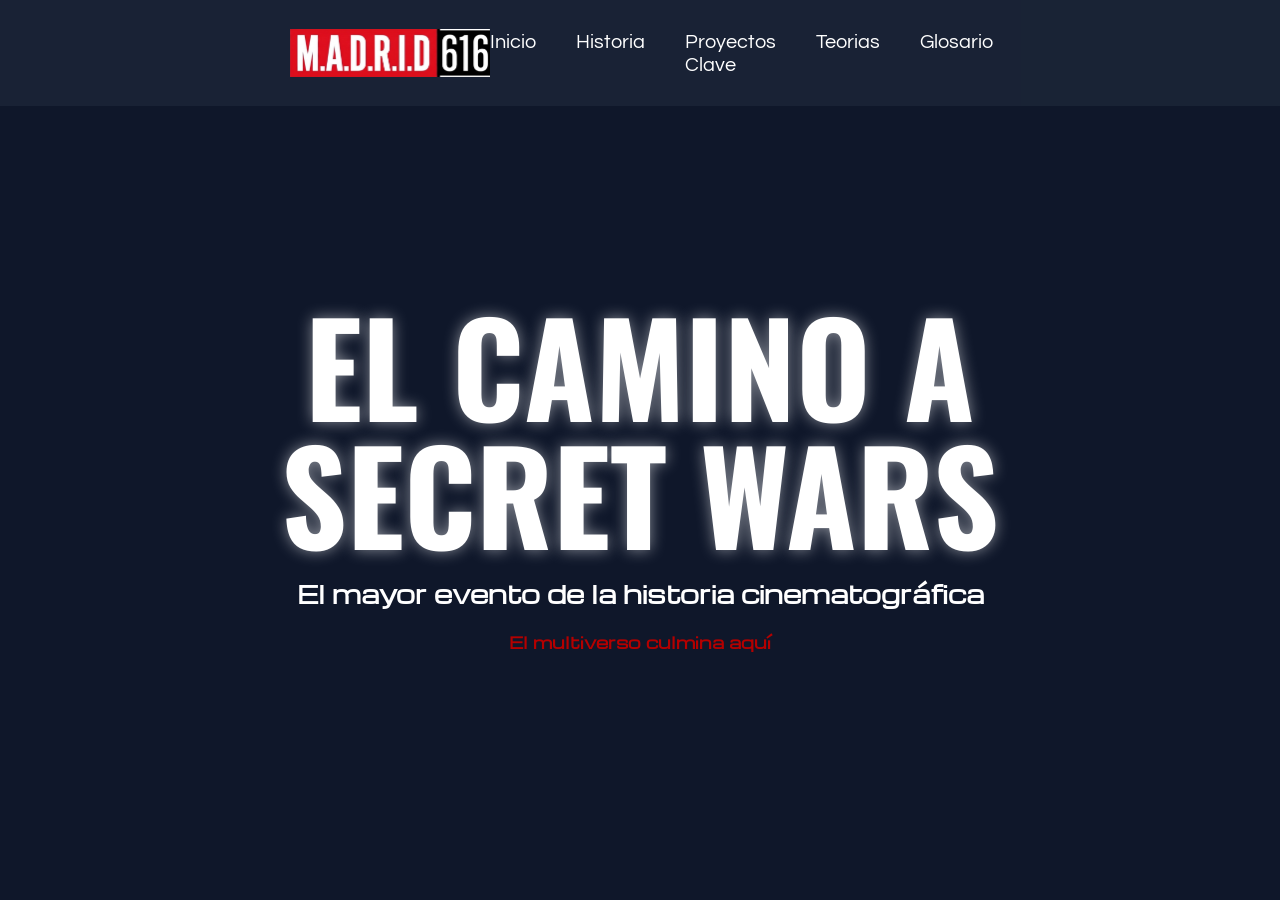
==== index.html @ 411f483f "Add files via upload" ====
<!DOCTYPE html>
<html lang="es">
<head>
    <meta charset="UTF-8">
    <meta name="viewport" content="width=device-width, initial-scale=1.0">
    <title>M.A.D.R.I.D 616: El camino a Secret Wars: El evento mas grande de la historia del cine</title>
    <meta name="description" content="Descripción del camino a secret wars, marvel en el cine, spiderman peliculas, vengadores peliculas, secret wars, doomsday">
    <meta name="keywords" content=" M.A.D.R.I.D, 616, MADRID 616, madrid 616, madrid, Madrid616, Marvel, Spiderman, Spider-Man, marvel, Superhéroes, Historia, Peter Parker, Miles, Peter, Morales, Araña, Videojuego, Videojuegos, Pelicula, Peli, Peliculas, vengadores, Vengadores, doomsday, Doomsday, avengers, Avengers, Secret Wars, secret wars, doom, Doom, Muerte, muerte, Doctor doom, doctor doom">
    <meta name="author" content="Flavio Alonso Ramos"> 
    <meta name="robots" content="index,follow">
    <link rel="stylesheet" href="estilo-index.css">
    <!-- LAS KEYWORDS NO SIRVEN PARA NADA ACTUALMENTE -->
    <link rel="preconnect" href="https://fonts.googleapis.com">
    <link rel="preconnect" href="https://fonts.gstatic.com" crossorigin>
    <link href="https://fonts.googleapis.com/css2?family=Google+Sans:ital,opsz,wght@0,17..18,400..700;1,17..18,400..700&family=Michroma&family=Oswald:wght@200..700&family=Questrial&display=swap" rel="stylesheet">
    <link rel="stylesheet" href="https://fonts.googleapis.com/css2?family=Material+Symbols+Outlined:opsz,wght,FILL,GRAD@20..48,100..700,0..1,-50..200&icon_names=home" />
    <link rel="stylesheet" href="https://fonts.googleapis.com/css2?family=Material+Symbols+Outlined:opsz,wght,FILL,GRAD@20..48,100..700,0..1,-50..200&icon_names=search" />
    <link rel="apple-touch-icon" sizes="180x180" href="imagenes/apple-touch-icon.png">
    <link rel="icon" type="image/png" sizes="32x32" href="imagenes/favicon-32x32.png">
    <link rel="icon" type="image/png" sizes="16x16" href="imagenes/favicon-16x16.png">
    <link rel="manifest" href="/site.webmanifest">
    <link rel="canonical" href="https://FlavioAlonso21.github.io">
</head>
<body>
    <header>
        <img class="logoindice" src="imagenes/logo Madrid616slim.jpg" alt="M.A.D.R.I.D 616" width="200px">
        <ol class="indice">
            <li class="elementolista"><a class="elementolista">Inicio</a></li>
            <li class="elementolista"><a class="elementolista">Historia</a></li>
            <li class="elementolista"><a class="elementolista">Proyectos Clave</a></li>
            <li class="elementolista"><a class="elementolista">Teorias</a></li>
            <li class="elementolista"><a class="elementolista">Glosario</a></li>
        </ol>
    </header>
    <h1>EL CAMINO A<br>SECRET WARS</h1>
    <h2>El mayor evento de la historia cinematográfica</h2>
    <h3>El multiverso culmina aquí</h3>
    <img></img>
</body>
</html>
---- estilo-index.css ----
body{
    margin: 0;
    background-color: #0f172a;
    background-image:
    background-size: 100% auto;
    color: white;
}
header{
    display: flex;
    box-sizing: border-box;
    background-color: rgba(30, 41, 59, 0.7);
    justify-content: space-between;
    align-items: center;
    padding: 10px 40px;
    position: fixed;
    top: 0;
    left: 0;
    width: 100%;
    z-index: 1000;
}
.indice{
    display: flex;
    font-size: 125%;
    gap: 40px;
    padding: 0 250px 0 0;
}
.logoindice{
    padding: 0 0 0 250px;
}
li{
    display: inline-block;
    text-decoration: none;
}
li.elementolista:hover{
    background: grey;
    border-radius: 50px;
    padding: 5px 10px;
}
a.elementolista{
    text-decoration: none;
    color: white;
    font-family: Questrial;
}
h1{
    font-size: 8rem;
    text-align: center;
    font-family: Oswald;
    width: fit-content;
    line-height: 1.0;
    margin: 300px auto 5px auto;
    padding: auto;
    text-shadow:0 0 15px rgba(255, 255, 255, 0.5);
}
h2{
    text-align: center;
    font-family: Michroma;
}
h3{
    font-size: 1rem;
    color: rgb(180, 0, 0);
    text-align: center;
    font-family: Michroma;
}
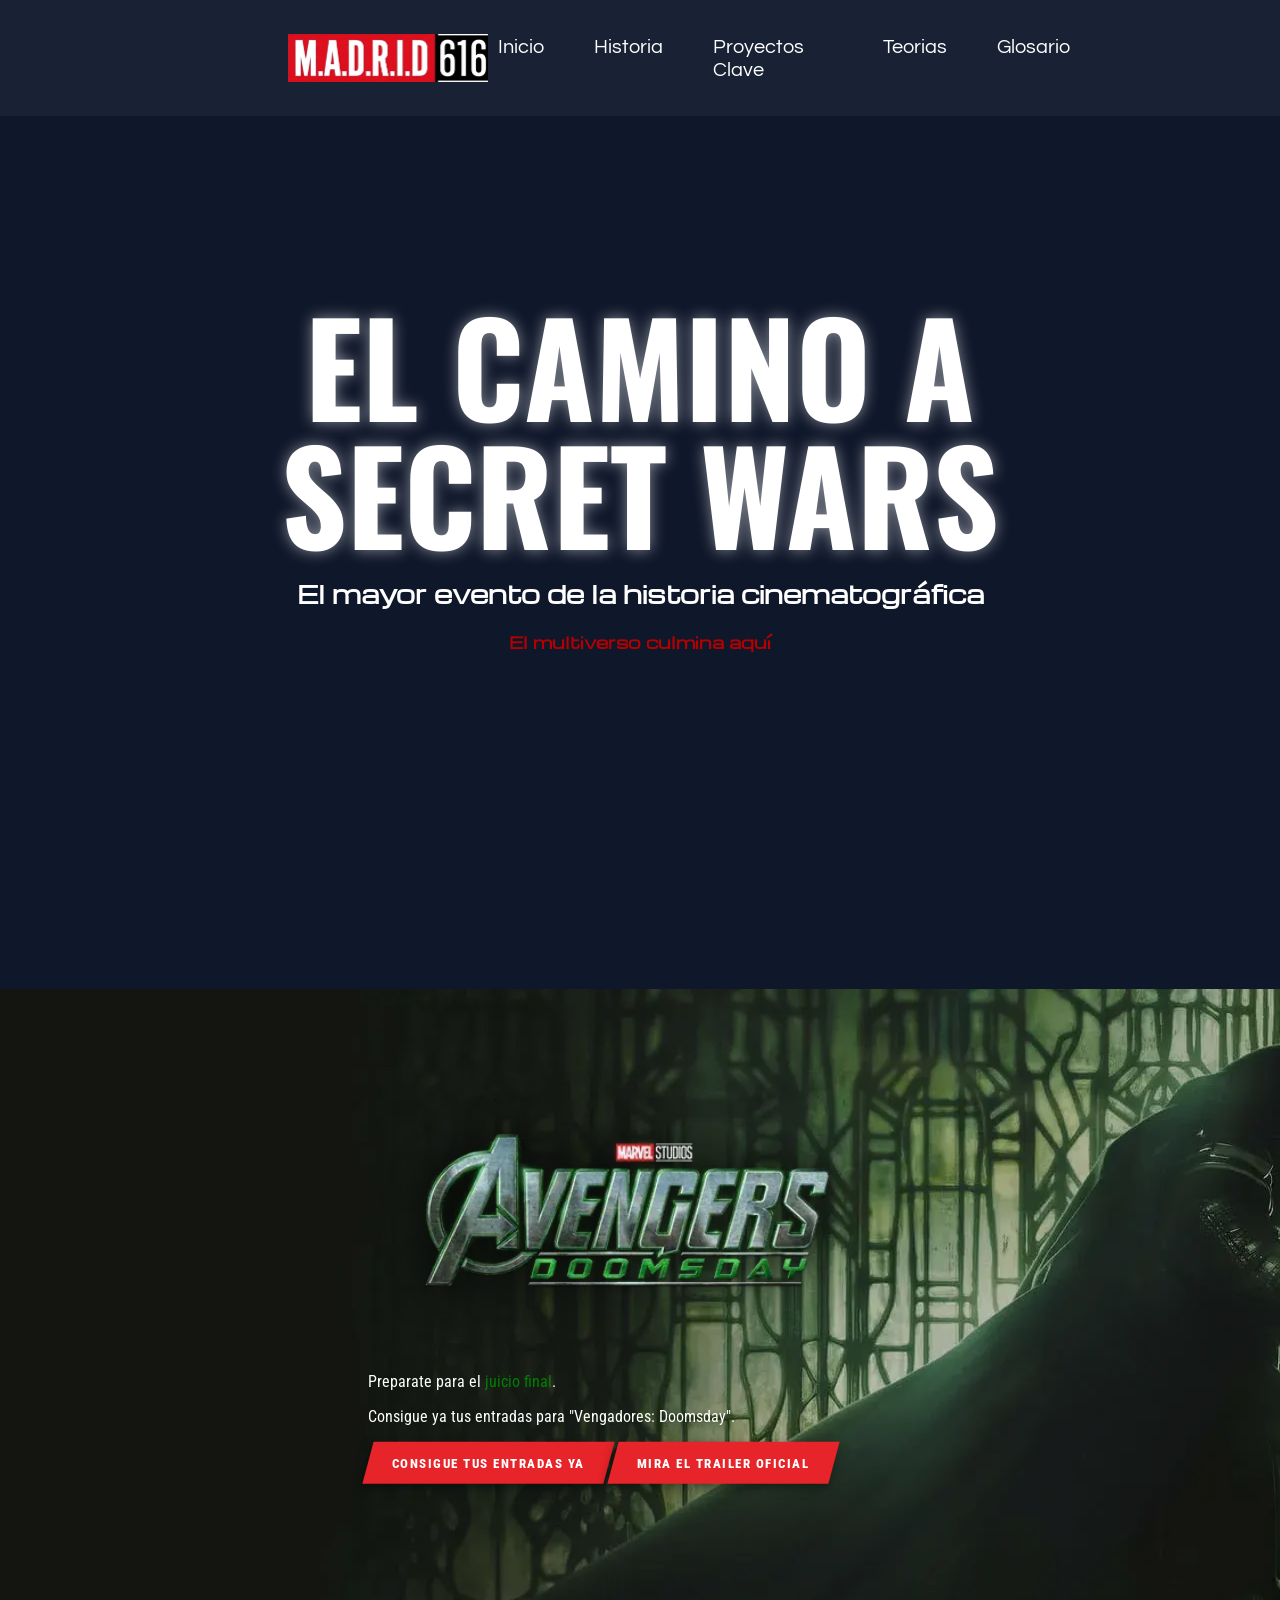
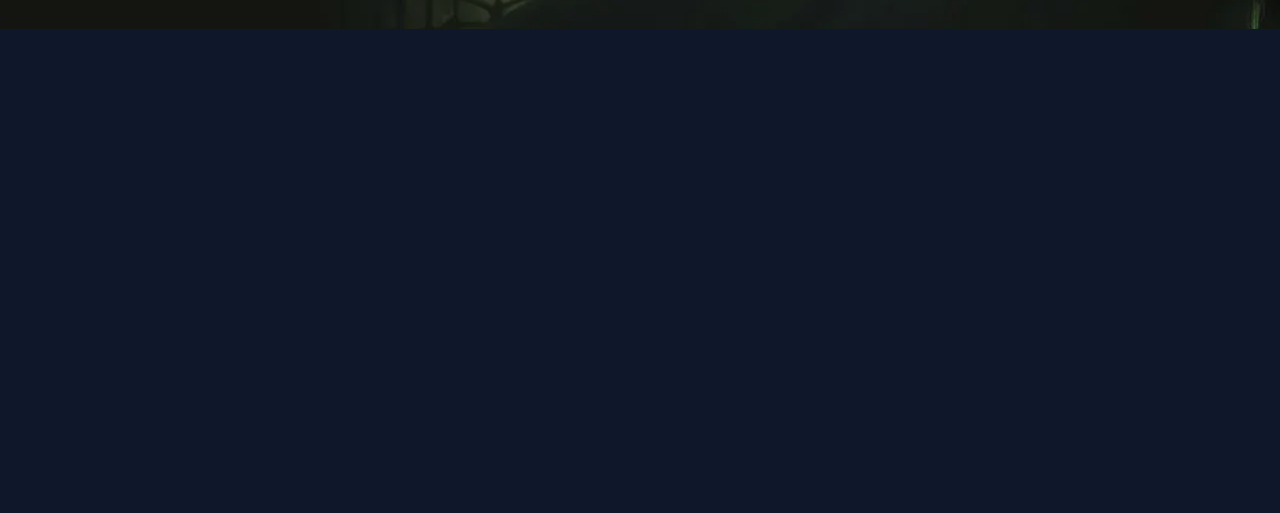
==== commit 730bbe44: "Add files via upload" ====
--- a/index.html
+++ b/index.html
@@ -12,7 +12,7 @@
     <!-- LAS KEYWORDS NO SIRVEN PARA NADA ACTUALMENTE -->
     <link rel="preconnect" href="https://fonts.googleapis.com">
     <link rel="preconnect" href="https://fonts.gstatic.com" crossorigin>
-    <link href="https://fonts.googleapis.com/css2?family=Google+Sans:ital,opsz,wght@0,17..18,400..700;1,17..18,400..700&family=Michroma&family=Oswald:wght@200..700&family=Questrial&display=swap" rel="stylesheet">
+    <link href="https://fonts.googleapis.com/css2?family=Google+Sans:ital,opsz,wght@0,17..18,400..700;1,17..18,400..700&family=Michroma&family=Oswald:wght@200..700&family=Questrial&family=Roboto+Condensed:ital,wght@0,100..900;1,100..900&display=swap" rel="stylesheet">
     <link rel="stylesheet" href="https://fonts.googleapis.com/css2?family=Material+Symbols+Outlined:opsz,wght,FILL,GRAD@20..48,100..700,0..1,-50..200&icon_names=home" />
     <link rel="stylesheet" href="https://fonts.googleapis.com/css2?family=Material+Symbols+Outlined:opsz,wght,FILL,GRAD@20..48,100..700,0..1,-50..200&icon_names=search" />
     <link rel="apple-touch-icon" sizes="180x180" href="imagenes/apple-touch-icon.png">
@@ -35,6 +35,22 @@
     <h1>EL CAMINO A<br>SECRET WARS</h1>
     <h2>El mayor evento de la historia cinematográfica</h2>
     <h3>El multiverso culmina aquí</h3>
-    <img></img>
+    <section class="imagenentradasdoomsday">
+        <img class="imagenentradasdoomsday" src="imagenes/doomwide.webp" alt="imagenentradasdoomsday">
+        <div class="caja-doomsday-logo">
+            <img class="doomsdaylogo" src="imagenes/avengersdoomsday_logooficial.webp" alt="doomsdaylogo">
+            <p>Preparate para el <span>juicio final</span>.</p>
+            <p>Consigue ya tus entradas para "Vengadores: Doomsday".</p>
+            <div class="fila-botones">
+            <a href="https://cineyelmo.com/es/detalle?movie=vengadores-doomsday&utm_source=google&utm_medium=cpc&utm_campaign=search%23vengadores-doomsday%23Estreno&utm_term=avengers%20doomsday%20entradas&utm_id=24322752150&utm_source_platform=Google%20Ads&gad_source=1&gad_campaignid=24322752150&gbraid=0AAAAADuW1CkVoNWW1jtA71bX7kogzvkUy&gclid=Cj0KCQjw3YvXBhCDARIsAKB-ox9jSJRiHyXf3F4Lr9kE9o5vtJD7HtQQkiGU_l_ZJxM5Bv0xhxtzNW4aAt0-EALw_wcB" target="_blank" rel="noopener noreferrer">
+                <span>CONSIGUE TUS ENTRADAS YA</span>
+            </a>
+            <a href="https://youtu.be/gcjnEYJ4OB8?si=Nw3swYfHQvPS4Lxo" target="_blank" rel="noopener noreferrer">
+                <span>MIRA EL TRAILER OFICIAL</span>
+            </a>
+        </div>
+        </div>
+    </section>
+
 </body>
 </html>
--- a/estilo-index.css
+++ b/estilo-index.css
@@ -1,9 +1,10 @@
 body{
-    margin: 0;
+    margin: 0 0 0 0;
     background-color: #0f172a;
     background-image:
     background-size: 100% auto;
     color: white;
+    overflow-x: hidden;
 }
 header{
     display: flex;
@@ -17,24 +18,28 @@
     left: 0;
     width: 100%;
     z-index: 1000;
+    backdrop-filter: blur(15px);
+    -webkit-backdrop-filter: blur(10px);
 }
 .indice{
     display: flex;
     font-size: 125%;
-    gap: 40px;
-    padding: 0 250px 0 0;
+    gap: 30px;
+    padding: 0 10rem 0 0;
 }
 .logoindice{
-    padding: 0 0 0 250px;
+    padding: 0 0 0 15.5rem;
 }
-li{
+li.elementolista{
+    margin: 0;
     display: inline-block;
     text-decoration: none;
+    border-radius: 30px;
+    padding: 5px 10px;
+    transition: background 0.3s ease;
 }
 li.elementolista:hover{
-    background: grey;
-    border-radius: 50px;
-    padding: 5px 10px;
+    background: rgba(255, 0, 0, 0.75);
 }
 a.elementolista{
     text-decoration: none;
@@ -60,4 +65,69 @@
     color: rgb(180, 0, 0);
     text-align: center;
     font-family: Michroma;
+    padding: 0 0 20rem 0 ;
 }
+section.imagenentradasdoomsday{
+    position: relative;
+    overflow: hidden;
+    margin: 0 0 30rem 0;
+}
+img.imagenentradasdoomsday{
+    text-align: center;
+    margin: 0;
+    padding: 0;
+    z-index: 1;
+    filter: brightness(75%);
+}
+div.caja-doomsday-logo{
+    position: absolute;
+    top: 50%;
+    transform: translateY(-58%);
+    left: 23rem;
+    z-index: 2;
+    max-width: 500px;
+}
+img.doomsdaylogo{
+    margin: 0;
+    width: 110%;
+    display: block;
+    height: auto;
+}
+div.caja-doomsday-logo p{
+    font-family: Roboto Condensed, sans-serif;
+}
+div.caja-doomsday-logo p span{
+    color: green;
+}
+------------hasta aqui
+.fila-botones{
+    display: flex;
+    align-items: center;
+    flex-direction: row;
+    gap: 30px;
+    margin-top: 15px;
+}
+.fila-botones a{
+    display: inline-block;
+    background-color: #e62429;
+    color: #ffffff;
+    text-decoration: none;
+    padding: 12px 24px;
+    cursor: pointer;
+    transform: skewX(-15deg);
+    transition: background-color 0.25s ease, transform 0.25s ease;
+    box-shadow: 0 4px 10px rgba(0, 0, 0, 0.4);
+}
+.fila-botones a:hover{
+    background-color: #b3161b;
+    transform: skewX(-15deg) scale(1.01);
+}
+.fila-botones a span{
+    display: inline-block;
+    transform: skewX(15deg);
+    font-family: Roboto Condensed, sans-serif;
+    font-weight: 800;
+    font-size: 0.8rem;
+    letter-spacing: 1.5px;
+    text-transform: uppercase;
+}
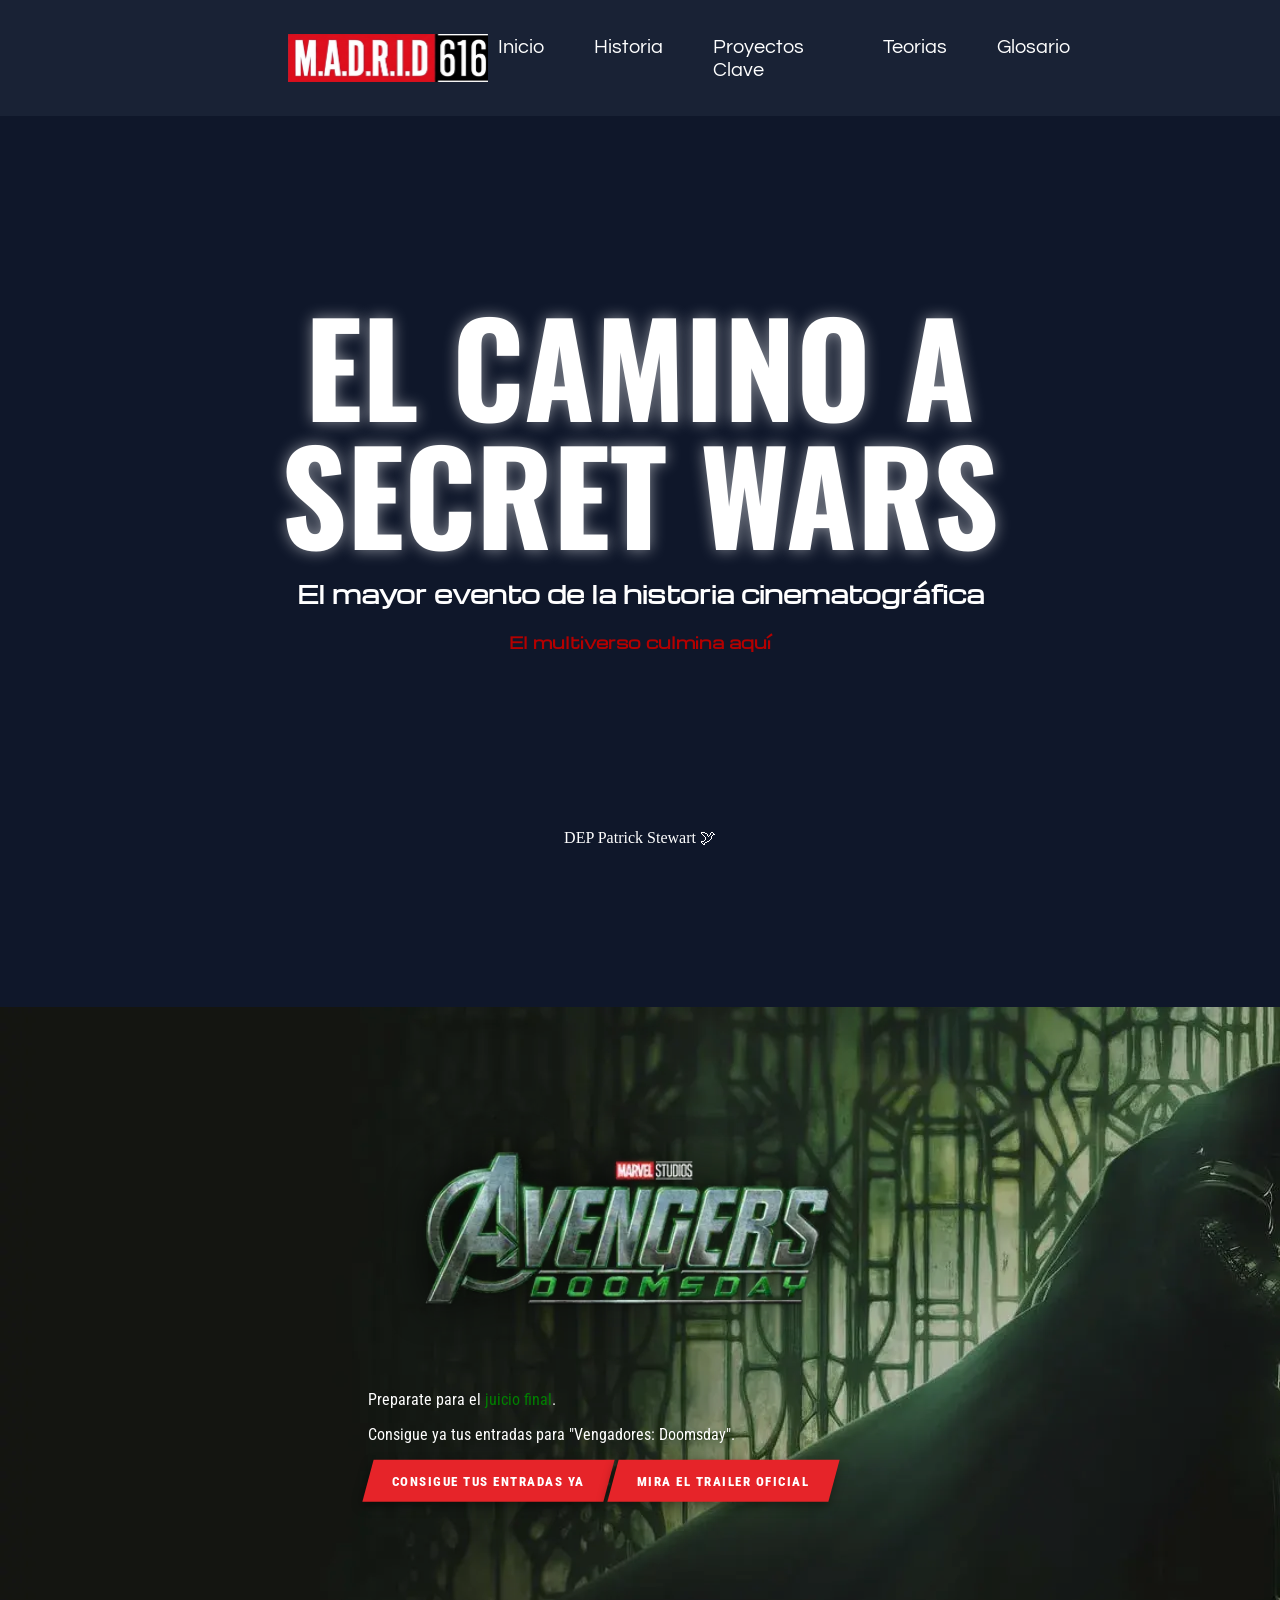
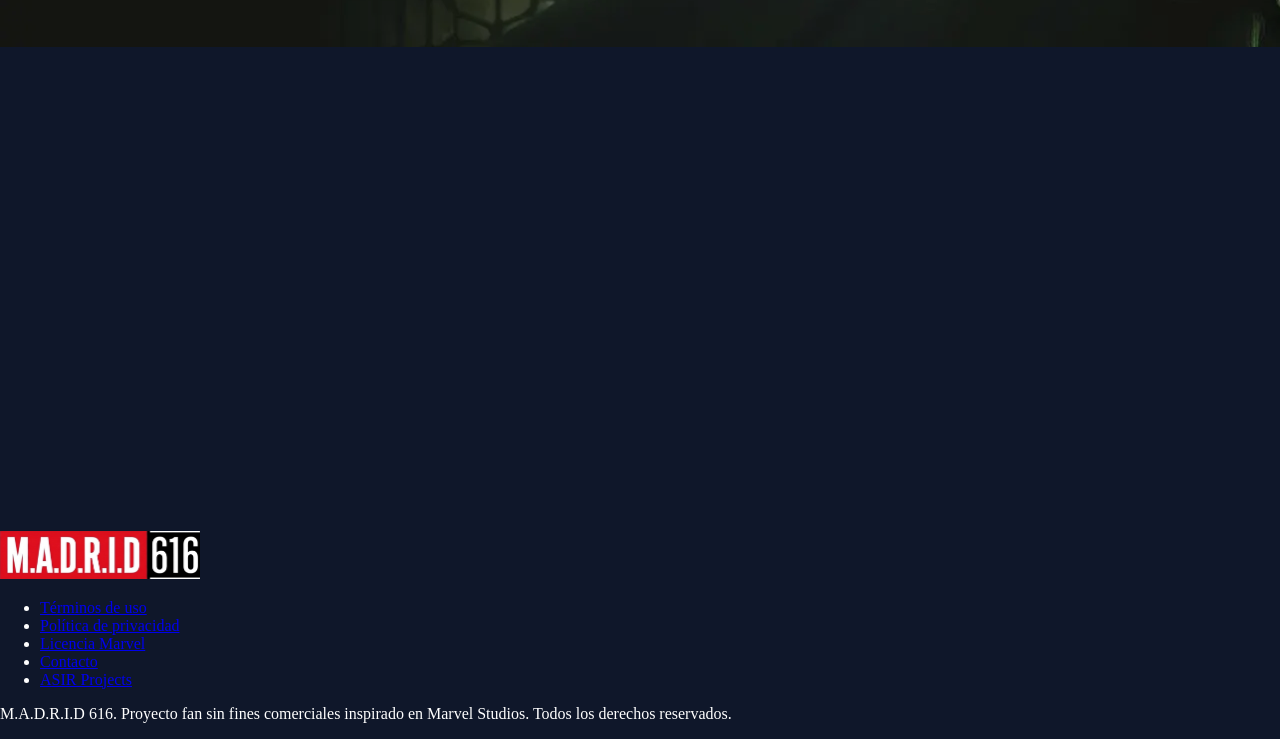
==== commit 53d3dae9: "Add files via upload" ====
--- a/index.html
+++ b/index.html
@@ -35,6 +35,7 @@
     <h1>EL CAMINO A<br>SECRET WARS</h1>
     <h2>El mayor evento de la historia cinematográfica</h2>
     <h3>El multiverso culmina aquí</h3>
+    <div class="patrick-stewart"><a href="https://www.instagram.com/p/DfFzWpgDPMe/?utm_source=ig_web_button_share_sheet" target="_blank" rel="noopener noreferrer">DEP Patrick Stewart 🕊</a></div>
     <section class="imagenentradasdoomsday">
         <img class="imagenentradasdoomsday" src="imagenes/doomwide.webp" alt="imagenentradasdoomsday">
         <div class="caja-doomsday-logo">
@@ -51,6 +52,22 @@
         </div>
         </div>
     </section>
-
+    <footer>
+        <div class="footer">
+            <div class="footer-logo">
+                <img src="imagenes/logo Madrid616slim.jpg" alt="M.A.D.R.I.D 616" width="200px">
+            </div>
+            <ul class="footer-links">
+                <li><a href="#">Términos de uso</a></li>
+                <li><a href="#">Política de privacidad</a></li>
+                <li><a href="#">Licencia Marvel</a></li>
+                <li><a href="#">Contacto</a></li>
+                <li><a href="#">ASIR Projects</a></li>
+            </ul>
+            <p class="info-final">
+                M.A.D.R.I.D 616. Proyecto fan sin fines comerciales inspirado en Marvel Studios. Todos los derechos reservados.
+            </p>
+        </div>
+    </footer>
 </body>
 </html>
--- a/estilo-index.css
+++ b/estilo-index.css
@@ -65,7 +65,18 @@
     color: rgb(180, 0, 0);
     text-align: center;
     font-family: Michroma;
-    padding: 0 0 20rem 0 ;
+    padding: 0 0 10rem 0 ;
+}
+div.patrick-stewart{
+    text-align: center;
+    padding: 0 0 10rem 0;
+}
+div.patrick-stewart a{
+    text-decoration: none;
+    color: white;
+}
+div.patrick-stewart a:hover{
+    color: yellow;
 }
 section.imagenentradasdoomsday{
     position: relative;
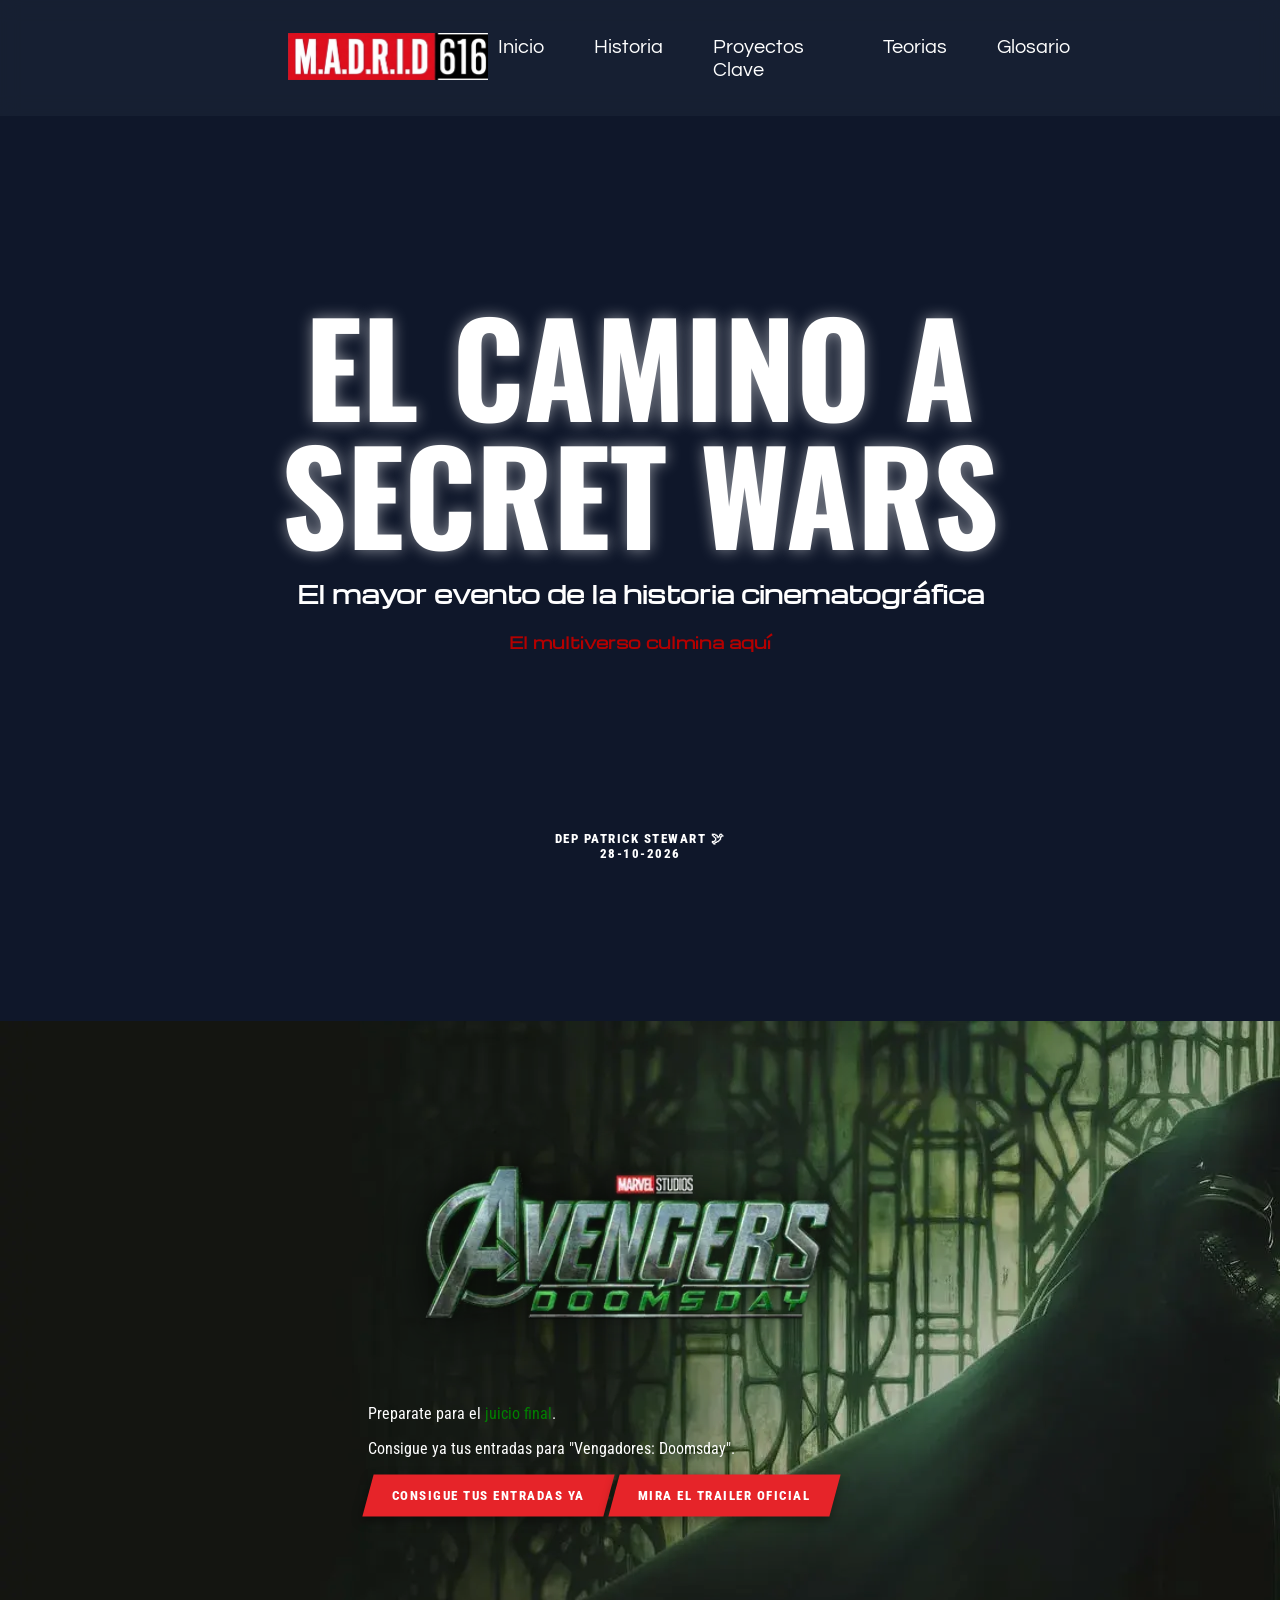
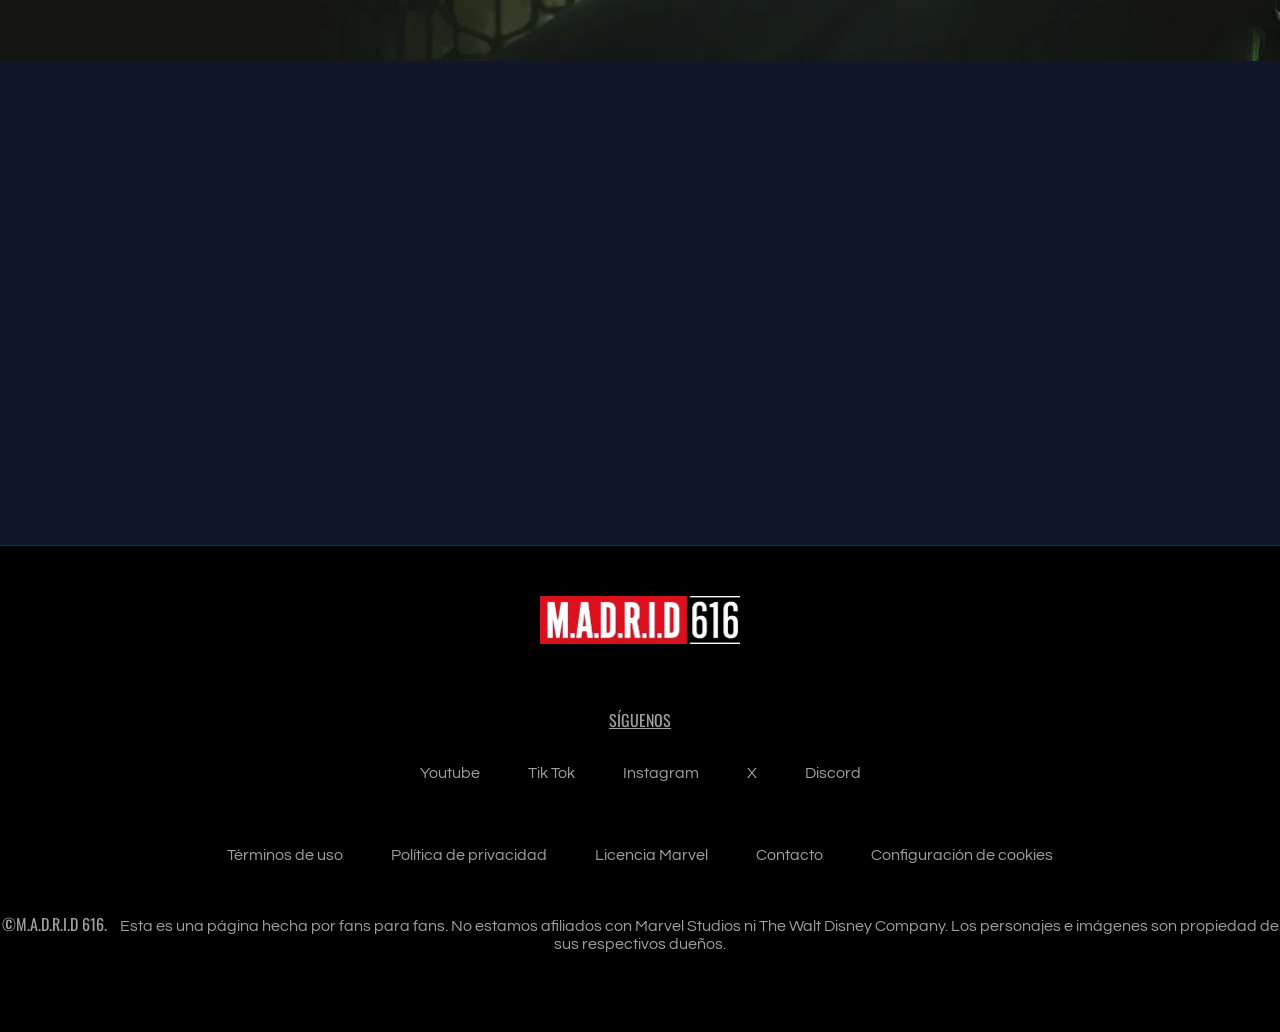
==== commit 6bfb706b: "Add files via upload" ====
--- a/index.html
+++ b/index.html
@@ -23,7 +23,7 @@
 </head>
 <body>
     <header>
-        <img class="logoindice" src="imagenes/logo Madrid616slim.jpg" alt="M.A.D.R.I.D 616" width="200px">
+        <a href="#"><img class="logoindice" src="imagenes/logo Madrid616slim.jpg" alt="M.A.D.R.I.D 616" width="200px"></a>
         <ol class="indice">
             <li class="elementolista"><a class="elementolista">Inicio</a></li>
             <li class="elementolista"><a class="elementolista">Historia</a></li>
@@ -35,7 +35,7 @@
     <h1>EL CAMINO A<br>SECRET WARS</h1>
     <h2>El mayor evento de la historia cinematográfica</h2>
     <h3>El multiverso culmina aquí</h3>
-    <div class="patrick-stewart"><a href="https://www.instagram.com/p/DfFzWpgDPMe/?utm_source=ig_web_button_share_sheet" target="_blank" rel="noopener noreferrer">DEP Patrick Stewart 🕊</a></div>
+    <div class="patrick-stewart"><a href="https://www.instagram.com/p/DfFzWpgDPMe/?utm_source=ig_web_button_share_sheet" target="_blank" rel="noopener noreferrer"><p>DEP Patrick Stewart 🕊</p><p>28-10-2026</p></a></div>
     <section class="imagenentradasdoomsday">
         <img class="imagenentradasdoomsday" src="imagenes/doomwide.webp" alt="imagenentradasdoomsday">
         <div class="caja-doomsday-logo">
@@ -57,16 +57,27 @@
             <div class="footer-logo">
                 <img src="imagenes/logo Madrid616slim.jpg" alt="M.A.D.R.I.D 616" width="200px">
             </div>
-            <ul class="footer-links">
+            <div class="seccion-redes">
+                <p>SÍGUENOS</p>
+                <ol class="redes-sociales">
+                    <li><a href="">Youtube</a></li>
+                    <li><a href="">Tik Tok</a></li>
+                    <li><a href="">Instagram</a></li>
+                    <li><a href="">X</a></li>
+                    <li><a href="">Discord</a></li>
+                </ol>
+            </div>
+            <ol class="footer-links">
                 <li><a href="#">Términos de uso</a></li>
                 <li><a href="#">Política de privacidad</a></li>
                 <li><a href="#">Licencia Marvel</a></li>
                 <li><a href="#">Contacto</a></li>
-                <li><a href="#">ASIR Projects</a></li>
-            </ul>
+                <li><a href="#">Configuración de cookies</a></li>
+            </ol>
+            
             <p class="info-final">
-                M.A.D.R.I.D 616. Proyecto fan sin fines comerciales inspirado en Marvel Studios. Todos los derechos reservados.
-            </p>
+                <span>©M.A.D.R.I.D 616.</span> Esta es una página hecha por fans para fans. No estamos afiliados con Marvel Studios ni The Walt Disney Company. Los personajes e imágenes son propiedad de sus respectivos dueños.
+            </p> 
         </div>
     </footer>
 </body>
--- a/estilo-index.css
+++ b/estilo-index.css
@@ -9,7 +9,7 @@
 header{
     display: flex;
     box-sizing: border-box;
-    background-color: rgba(30, 41, 59, 0.7);
+    background-color: rgba(30, 41, 59, 0.5);
     justify-content: space-between;
     align-items: center;
     padding: 10px 40px;
@@ -18,8 +18,23 @@
     left: 0;
     width: 100%;
     z-index: 1000;
-    backdrop-filter: blur(15px);
+    backdrop-filter: blur(10px);
     -webkit-backdrop-filter: blur(10px);
+}
+@keyframes efecto-indice{
+    0%{
+        filter: blur(0px);
+        transform: scale(1);
+        background: transparent;
+    }
+    50%{
+        filter: blur(1px);
+    }
+    100%{
+        filter: blur(0px);
+        transform: scale(1.05);
+        background: rgba(255, 0, 0, 0.75);
+    }
 }
 .indice{
     display: flex;
@@ -28,7 +43,7 @@
     padding: 0 10rem 0 0;
 }
 .logoindice{
-    padding: 0 0 0 15.5rem;
+    padding: 1px 0 0 15.5rem;
 }
 li.elementolista{
     margin: 0;
@@ -36,10 +51,11 @@
     text-decoration: none;
     border-radius: 30px;
     padding: 5px 10px;
-    transition: background 0.3s ease;
+    cursor: pointer;
+    transition : transform 0,7 cubic-bezier(0.25,1, 0.5, 1), background-color 0.4s ease, filter 0.4s ease;
 }
 li.elementolista:hover{
-    background: rgba(255, 0, 0, 0.75);
+    animation : efecto-indice 0.7s cubic-bezier(0.25, 1, 0.5, 1) forwards;
 }
 a.elementolista{
     text-decoration: none;
@@ -71,9 +87,21 @@
     text-align: center;
     padding: 0 0 10rem 0;
 }
+div.patrick-stewart p{
+    padding: 0;
+    margin: 0;
+    display: inline-block;
+}
 div.patrick-stewart a{
-    text-decoration: none;
-    color: white;
+    display: inline-flex;
+    flex-direction: column;
+    text-decoration: none;
+    color: white;
+    font-family: Roboto Condensed, sans-serif;
+    font-weight: 800;
+    font-size: 0.8rem;
+    letter-spacing: 1.5px;
+    text-transform: uppercase;
 }
 div.patrick-stewart a:hover{
     color: yellow;
@@ -110,12 +138,11 @@
 div.caja-doomsday-logo p span{
     color: green;
 }
-------------hasta aqui
 .fila-botones{
     display: flex;
     align-items: center;
     flex-direction: row;
-    gap: 30px;
+    gap: 5px;
     margin-top: 15px;
 }
 .fila-botones a{
@@ -126,7 +153,7 @@
     padding: 12px 24px;
     cursor: pointer;
     transform: skewX(-15deg);
-    transition: background-color 0.25s ease, transform 0.25s ease;
+    transition: background-color 0.4s ease, transform 0.4s ease;
     box-shadow: 0 4px 10px rgba(0, 0, 0, 0.4);
 }
 .fila-botones a:hover{
@@ -142,3 +169,68 @@
     letter-spacing: 1.5px;
     text-transform: uppercase;
 }
+footer{
+    background-color: black;
+    margin: 0;
+    padding: 0 0 1px 0;
+    border-top: 1px solid rgb(25, 45, 100);
+    padding: 0 0 5rem 0;
+    box-sizing: border-box;
+}
+div.footer-logo img{
+    display: block;
+    margin: 50px auto 0;
+}
+.footer-links{
+    list-style: none;
+    padding: 0;
+    margin: 3rem 0;
+    display: flex;
+    justify-content: center;
+    gap: 3rem;
+}
+.footer-links li a{
+    text-decoration: none;
+    font-family: Questrial;
+    color: #a0a0a0;
+}
+.footer-links li a:hover{
+    color: white;
+}
+.seccion-redes p{
+    padding-top: 3rem;
+    padding-bottom: 1rem;
+    font-family: Oswald;
+    color: #a0a0a0;
+    text-decoration: underline;
+    text-align: center;
+}
+.redes-sociales{
+    list-style: none;
+    padding: 0;
+    margin: 0 0 3rem 0;
+    padding-bottom: 1rem;
+    display: flex;
+    justify-content: center;
+    text-align: center;
+    gap: 3rem;
+}
+.redes-sociales a{
+    color: #a0a0a0;
+    text-decoration: none;
+    font-family: Questrial;
+}
+.redes-sociales a:hover{
+    color: white;
+}
+.info-final{
+    text-align: center;
+    font-family: Questrial;
+    color: #a0a0a0;
+    padding: 0 0 0 0;
+    margin: 0;
+}
+.info-final span{
+    font-family: Oswald;
+    margin: 0 10px 0 0;
+}
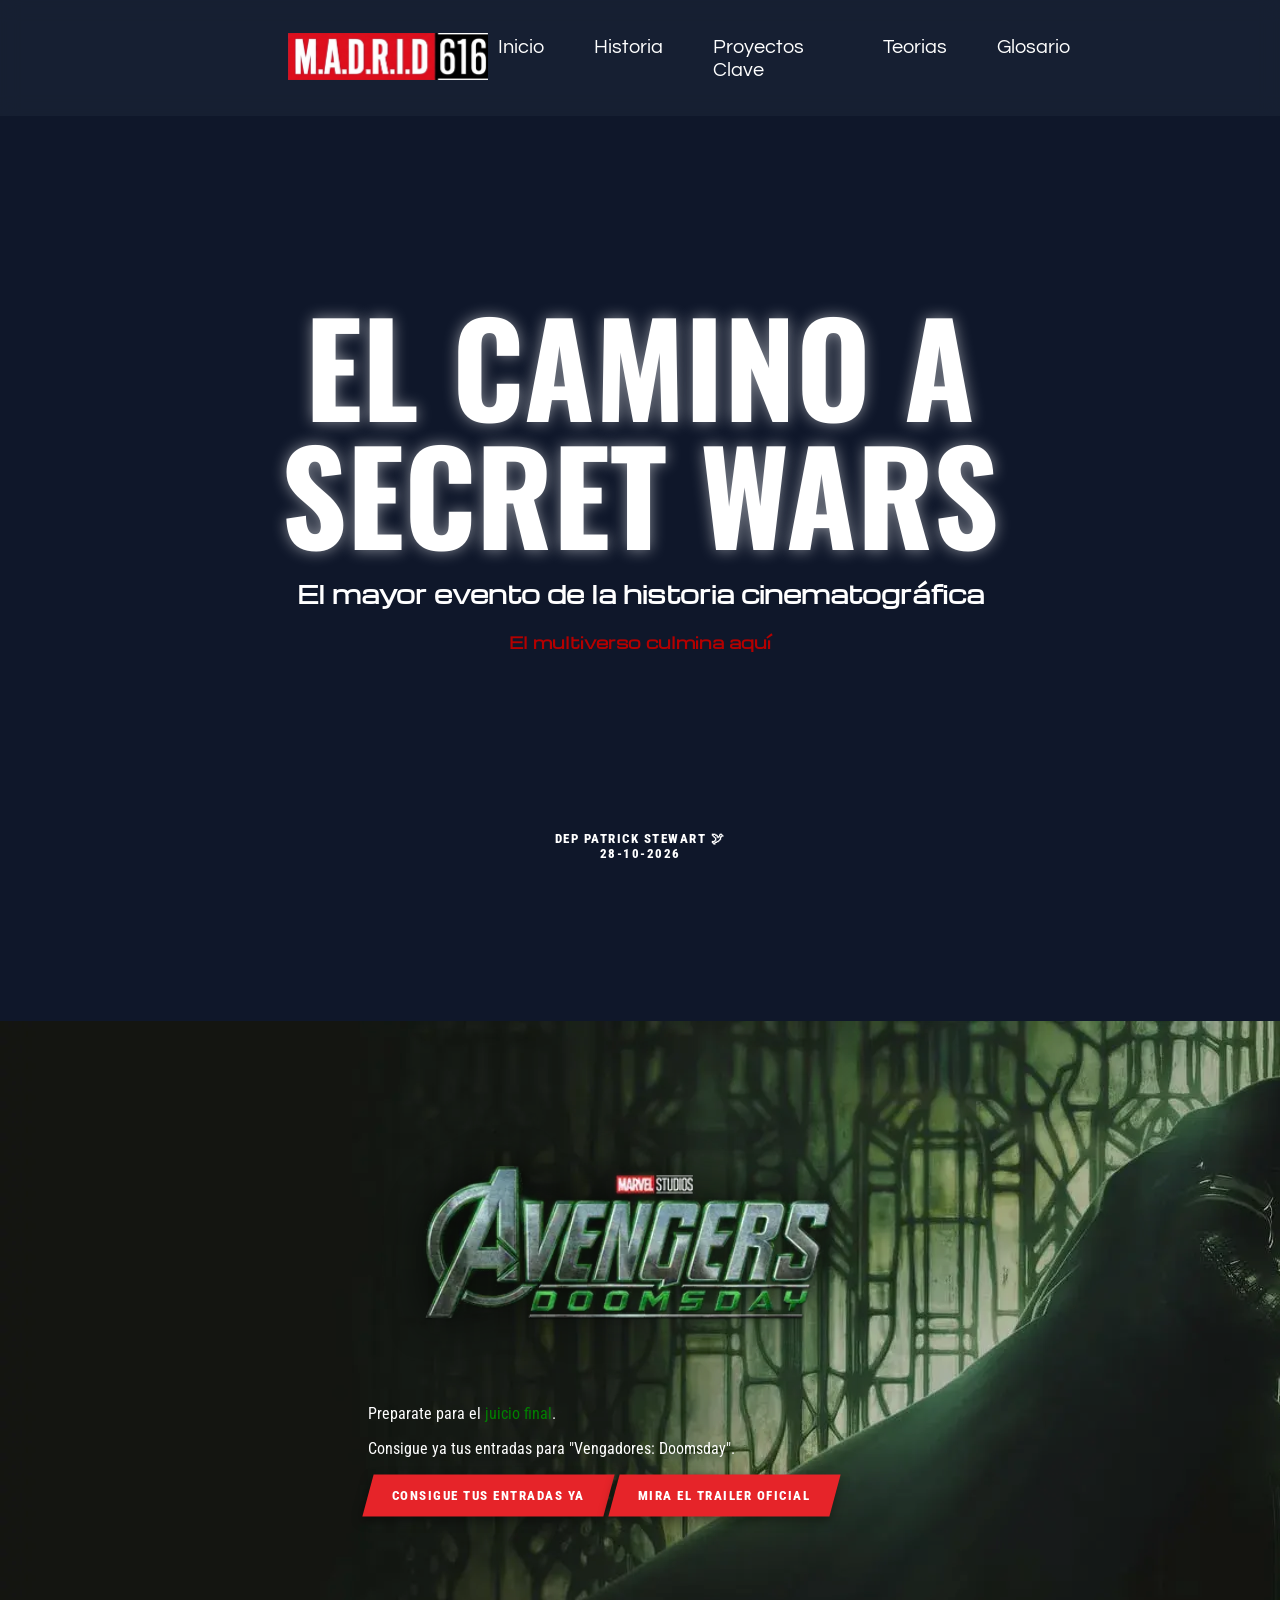
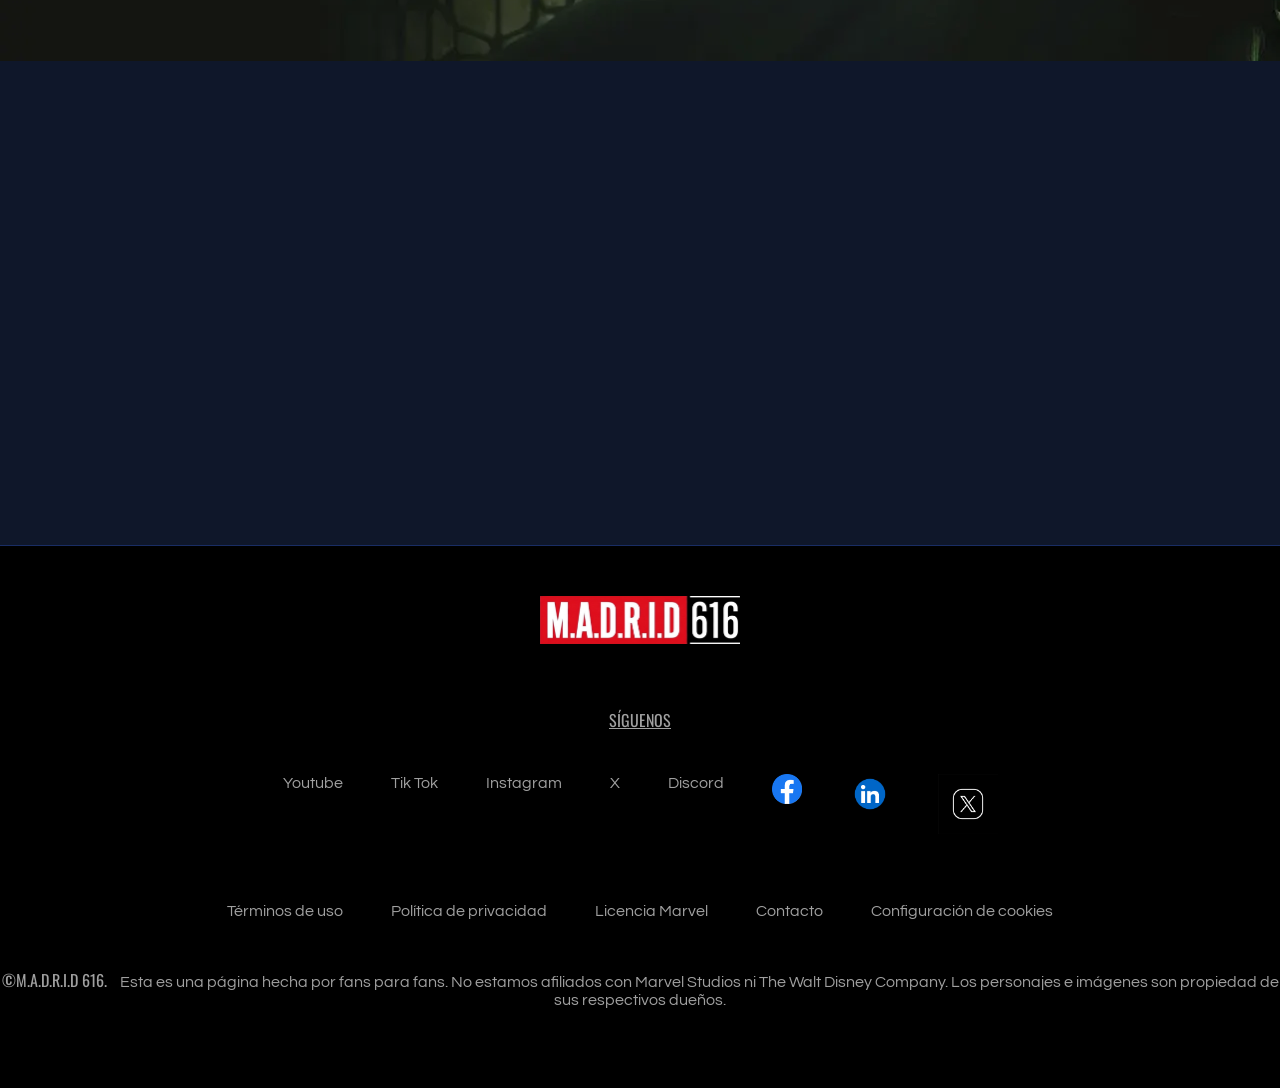
==== commit b3f55301: "Add files via upload" ====
--- a/index.html
+++ b/index.html
@@ -19,6 +19,11 @@
     <link rel="icon" type="image/png" sizes="32x32" href="imagenes/favicon-32x32.png">
     <link rel="icon" type="image/png" sizes="16x16" href="imagenes/favicon-16x16.png">
     <link rel="manifest" href="/site.webmanifest">
+    <meta property="og:title" content="M.A.D.R.I.D 616">
+    <meta property="og:description" content="Preparate para el fin del multiverso">
+    <meta property="og:image" content="https://flavioalonso21.github.io/imagenes/banner-616-redes.sociales.jfif">
+    <meta property="og:url" content="https://flavioalonso21.github.io">
+    <meta name="twitter:card" content="summary">
     <link rel="canonical" href="https://FlavioAlonso21.github.io">
 </head>
 <body>
@@ -60,19 +65,22 @@
             <div class="seccion-redes">
                 <p>SÍGUENOS</p>
                 <ol class="redes-sociales">
-                    <li><a href="">Youtube</a></li>
-                    <li><a href="">Tik Tok</a></li>
-                    <li><a href="">Instagram</a></li>
-                    <li><a href="">X</a></li>
-                    <li><a href="">Discord</a></li>
+                    <li><a href="https://www.youtube.com/@LamineYamal" target="_blank" rel="noopener noreferrer">Youtube</a></li>
+                    <li><a href="https://tistos.com/uploads/main/87c7eba7f4217e1052b1516aa51560a0.png" target="_blank" rel="noopener noreferrer">Tik Tok</a></li>
+                    <li><a href="https://www.instagram.com/leomessi/" target="_blank" rel="noopener noreferrer">Instagram</a></li>
+                    <li><a href="https://x.com/" target="_blank" rel="noopener noreferrer">X</a></li>
+                    <li><a href="https://www.discord.com" target="_blank" rel="noopener noreferrer">Discord</a></li>
+                    <li><a href="https://facebook.com/" target="_blank" rel="noopener noreferrer"><img src="imagenes/facebook-web.png" alt="facebook-logo" width="30px"></a></li>
+                    <li><a href="https://linkedin.com/" target="_blank" rel="noopener noreferrer"><img src="imagenes/linkedin-logo-png.webp" alt="linkedin-logo" width="40px"></a></li>
+                    <li><a href="https://x.com/" target="_blank" rel="noopener noreferrer"><img src="imagenes/nuevo-icono-twitter-logo-x-.jpg" alt="x-logo" width="60px"></a></li>
                 </ol>
             </div>
             <ol class="footer-links">
-                <li><a href="#">Términos de uso</a></li>
-                <li><a href="#">Política de privacidad</a></li>
-                <li><a href="#">Licencia Marvel</a></li>
-                <li><a href="#">Contacto</a></li>
-                <li><a href="#">Configuración de cookies</a></li>
+                <li><a href="https://pokesurvivor.com/" target="_blank" rel="noopener noreferrer">Términos de uso</a></li>
+                <li><a href="https://privacy.thewaltdisneycompany.com/en/current-privacy-policy/" target="_blank" rel="noopener noreferrer">Política de privacidad</a></li>
+                <li><a href="https://www.marvel.com/corporate/license_tou" target="_blank" rel="noopener noreferrer">Licencia Marvel</a></li>
+                <li><a href="https://www.xtrafondos.com/wallpapers/pikachu-relajado-en-una-jacuzzi-con-vista-al-bosque-13192.jpg" target="_blank" rel="noopener noreferrer">Contacto</a></li>
+                <li><a href="https://privacy.thewaltdisneycompany.com/en/current-privacy-policy/cookies-policy/" target="_blank" rel="noopener noreferrer">Configuración de cookies</a></li>
             </ol>
             
             <p class="info-final">
--- a/estilo-index.css
+++ b/estilo-index.css
@@ -207,7 +207,7 @@
 }
 .redes-sociales{
     list-style: none;
-    padding: 0;
+    padding: 10px 0 0 0;
     margin: 0 0 3rem 0;
     padding-bottom: 1rem;
     display: flex;
